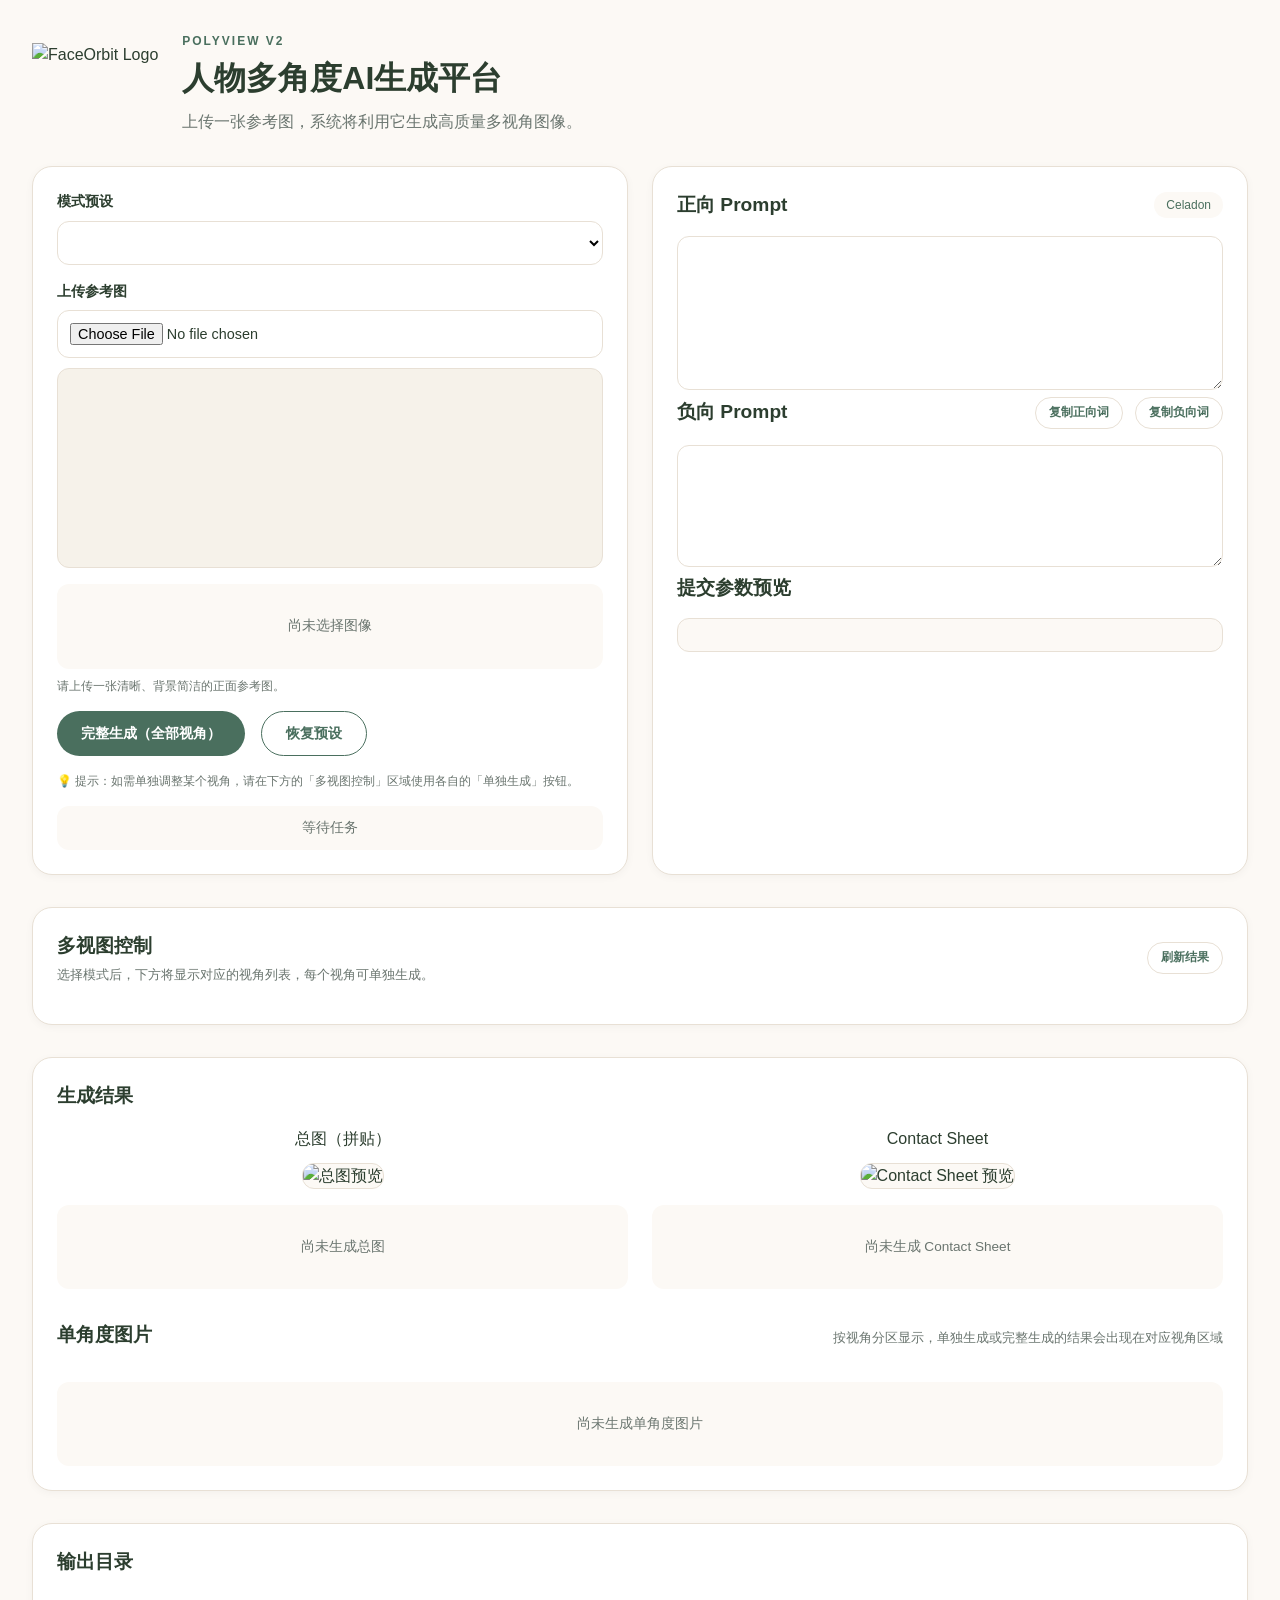
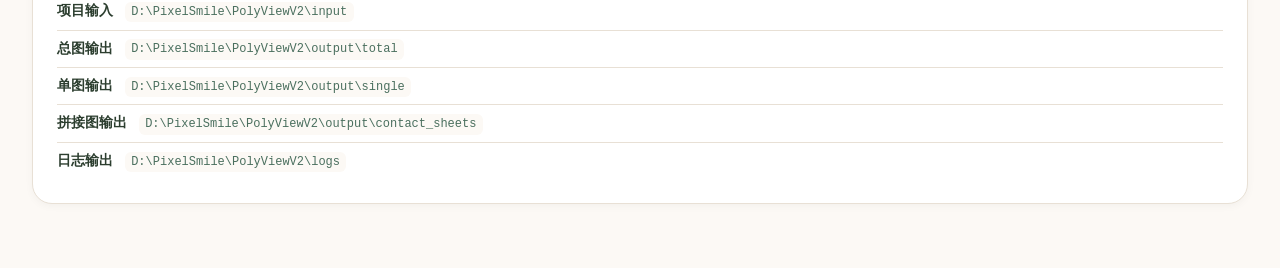
==== backup/index.html @ df78f533 "Initial commit: FaceOrbit AI形象生成工作流 v1.0 - 新增4种风格工作流：写真、二次元、立体感动漫、影视明星 - 支持6个角度生成 - 集成InstantID身份保留 " ====
<!doctype html>
<html lang="zh-CN">
<head>
  <meta charset="UTF-8">
  <meta name="viewport" content="width=device-width, initial-scale=1.0">
  <title>FaceOrbit – 人物多角度AI生成平台</title>
  <link rel="icon" type="image/x-icon" href="./PolyView_icon.ico">
  <link rel="stylesheet" href="./styles.css">
  <style>
    /* 单图上传样式 */
    .single-upload-area {
      margin-top: 16px;
    }
    .upload-preview {
      margin-top: 10px;
      min-height: 200px;
      background: #f6f2ea;
      border-radius: 12px;
      display: flex;
      align-items: center;
      justify-content: center;
      overflow: hidden;
      border: 1px solid var(--line);
    }
    .upload-preview img {
      max-width: 100%;
      max-height: 200px;
      object-fit: contain;
    }
  </style>
</head>
<body>
  <main class="shell">
    <section class="hero">
      <div class="brand">
        <img class="brand-logo" src="./FaceOrbit_logo.png" alt="FaceOrbit Logo">
        <div class="brand-copy">
          <p class="eyebrow">PolyView V2</p>
          <h1>人物多角度AI生成平台</h1>
          <p class="lede">上传一张参考图，系统将利用它生成高质量多视角图像。</p>
        </div>
      </div>
    </section>

    <section class="panel grid">
      <div class="card">
        <label for="mode">模式预设</label>
        <select id="mode"></select>

        <!-- 单图上传区 -->
        <div class="single-upload-area">
          <label for="imageUpload">上传参考图</label>
          <input type="file" id="imageUpload" accept="image/*">
          <div id="uploadPreview" class="upload-preview"></div>
          <div id="uploadEmpty" class="empty-state">尚未选择图像</div>
        </div>
        <p class="hint">请上传一张清晰、背景简洁的正面参考图。</p>

        <div class="action-row">
          <button id="generateButton" type="button">完整生成（全部视角）</button>
          <button id="resetViews" type="button" class="ghost">恢复预设</button>
        </div>
        <p class="hint" style="margin-top: 8px; color: #6a756f;">💡 提示：如需单独调整某个视角，请在下方的「多视图控制」区域使用各自的「单独生成」按钮。</p>

        <div id="statusBox" class="status-box status-idle">等待任务</div>
      </div>

      <div class="card">
        <div class="section-head">
          <h2>正向 Prompt</h2>
          <span id="modeBadge" class="badge">Celadon</span>
        </div>
        <textarea id="promptText" rows="8"></textarea>

        <div class="section-head">
          <h2>负向 Prompt</h2>
          <div>
            <button id="copyPrompt" type="button" class="mini-button">复制正向词</button>
            <button id="copyNegative" type="button" class="mini-button" style="margin-left: 8px;">复制负向词</button>
          </div>
        </div>
        <textarea id="negativePromptText" rows="6"></textarea>

        <div class="section-head">
          <h2>提交参数预览</h2>
        </div>
        <pre id="payloadPreview"></pre>
      </div>
    </section>

    <section class="panel">
      <div class="card">
        <div class="section-head">
          <div>
            <h2 id="viewControlTitle">多视图控制</h2>
            <p id="viewControlSubhead" class="subhead">选择模式后，下方将显示对应的视角列表，每个视角可单独生成。</p>
          </div>
          <button id="refreshGallery" type="button" class="mini-button">刷新结果</button>
        </div>
        <div id="viewControls" class="view-controls"></div>
      </div>
    </section>

    <section class="panel">
      <div class="card">
        <div class="section-head">
          <h2>生成结果</h2>
        </div>

        <div class="result-grid">
          <div class="result-block">
            <h3>总图（拼贴）</h3>
            <img id="totalPreview" alt="总图预览">
            <div id="totalEmpty" class="empty-state">尚未生成总图</div>
          </div>

          <div class="result-block">
            <h3>Contact Sheet</h3>
            <img id="sheetPreview" alt="Contact Sheet 预览">
            <div id="sheetEmpty" class="empty-state">尚未生成 Contact Sheet</div>
          </div>
        </div>

        <div class="section-head section-head-tight">
          <h2>单角度图片</h2>
          <p class="subhead">按视角分区显示，单独生成或完整生成的结果会出现在对应视角区域</p>
        </div>
        <div id="singleGallery" class="single-gallery"></div>
        <div id="singleEmpty" class="empty-state">尚未生成单角度图片</div>
      </div>
    </section>

    <section class="panel">
      <div class="card">
        <div class="section-head">
          <h2>输出目录</h2>
        </div>
        <ul class="paths">
          <li><strong>项目输入</strong> <code>D:\PixelSmile\PolyViewV2\input</code></li>
          <li><strong>总图输出</strong> <code>D:\PixelSmile\PolyViewV2\output\total</code></li>
          <li><strong>单图输出</strong> <code>D:\PixelSmile\PolyViewV2\output\single</code></li>
          <li><strong>拼接图输出</strong> <code>D:\PixelSmile\PolyViewV2\output\contact_sheets</code></li>
          <li><strong>日志输出</strong> <code>D:\PixelSmile\PolyViewV2\logs</code></li>
        </ul>
      </div>
    </section>
  </main>

  <script src="./app.js"></script>
</body>
</html>
---- backup/styles.css ----
/* PolyView V2 主样式表 */
:root {
  --primary: #4a6f5e;
  --primary-dark: #3a5a4c;
  --primary-light: #6b8f7e;
  --bg: #fcf9f5;
  --surface: #ffffff;
  --line: #e8e0d5;
  --text: #2c3e2f;
  --text-light: #6a756f;
  --error: #c73e3e;
  --success: #2e7d64;
  --warning: #e6a017;
}

* {
  margin: 0;
  padding: 0;
  box-sizing: border-box;
}

body {
  font-family: -apple-system, BlinkMacSystemFont, 'Segoe UI', 'PingFang SC', Roboto, 'Helvetica Neue', sans-serif;
  background: var(--bg);
  color: var(--text);
  line-height: 1.5;
}

.shell {
  max-width: 1400px;
  margin: 0 auto;
  padding: 2rem;
}

/* Hero */
.hero {
  margin-bottom: 2rem;
}

.brand {
  display: flex;
  align-items: center;
  gap: 1.5rem;
  flex-wrap: wrap;
}

.brand-logo {
  height: 80px;
  width: auto;
}

.brand-copy .eyebrow {
  font-size: 0.75rem;
  text-transform: uppercase;
  letter-spacing: 2px;
  color: var(--primary);
  font-weight: 600;
}

.brand-copy h1 {
  font-size: 2rem;
  font-weight: 600;
  margin: 0.25rem 0 0.5rem;
  color: var(--text);
}

.brand-copy .lede {
  color: var(--text-light);
  max-width: 500px;
}

/* Panel & Grid */
.panel {
  margin-bottom: 2rem;
}

.grid {
  display: grid;
  grid-template-columns: 1fr 1fr;
  gap: 1.5rem;
}

@media (max-width: 768px) {
  .grid {
    grid-template-columns: 1fr;
  }
}

/* Cards */
.card {
  background: var(--surface);
  border-radius: 20px;
  padding: 1.5rem;
  box-shadow: 0 2px 8px rgba(0,0,0,0.04);
  border: 1px solid var(--line);
}

.card label {
  display: block;
  font-weight: 600;
  margin-bottom: 0.5rem;
  font-size: 0.9rem;
  color: var(--text);
}

select, input, textarea {
  width: 100%;
  padding: 0.75rem;
  border: 1px solid var(--line);
  border-radius: 12px;
  font-size: 0.9rem;
  background: var(--surface);
  transition: all 0.2s;
}

select:focus, input:focus, textarea:focus {
  outline: none;
  border-color: var(--primary);
  box-shadow: 0 0 0 3px rgba(74,111,94,0.1);
}

textarea {
  font-family: 'SF Mono', 'Fira Code', monospace;
  resize: vertical;
}

/* Action Row */
.action-row {
  display: flex;
  gap: 1rem;
  margin: 1rem 0;
}

button {
  background: var(--primary);
  color: white;
  border: none;
  padding: 0.75rem 1.5rem;
  border-radius: 40px;
  font-weight: 600;
  font-size: 0.9rem;
  cursor: pointer;
  transition: all 0.2s;
}

button:hover {
  background: var(--primary-dark);
  transform: translateY(-1px);
}

button.ghost {
  background: transparent;
  color: var(--primary);
  border: 1px solid var(--primary);
}

button.ghost:hover {
  background: rgba(74,111,94,0.08);
  transform: none;
}

.mini-button {
  background: transparent;
  color: var(--primary);
  border: 1px solid var(--line);
  padding: 0.4rem 0.8rem;
  font-size: 0.75rem;
  border-radius: 20px;
}

.mini-button:hover {
  background: rgba(74,111,94,0.08);
  transform: none;
}

/* Section Head */
.section-head {
  display: flex;
  justify-content: space-between;
  align-items: center;
  margin-bottom: 1rem;
  flex-wrap: wrap;
  gap: 0.75rem;
}

.section-head h2 {
  font-size: 1.2rem;
  font-weight: 600;
}

.section-head-tight {
  margin-bottom: 0.75rem;
}

.subhead {
  font-size: 0.8rem;
  color: var(--text-light);
  margin-top: 0.25rem;
}

/* Badge */
.badge {
  background: var(--bg);
  padding: 0.25rem 0.75rem;
  border-radius: 40px;
  font-size: 0.75rem;
  font-weight: 500;
  color: var(--primary);
}

/* Status Box */
.status-box {
  margin-top: 1rem;
  padding: 0.75rem;
  border-radius: 12px;
  font-size: 0.85rem;
  text-align: center;
}

.status-idle {
  background: var(--bg);
  color: var(--text-light);
}

.status-loading, .status-running {
  background: rgba(230,160,23,0.12);
  color: var(--warning);
}

.status-success {
  background: rgba(46,125,100,0.12);
  color: var(--success);
}

.status-error {
  background: rgba(199,62,62,0.12);
  color: var(--error);
}

/* View Controls */
.view-controls {
  display: grid;
  grid-template-columns: repeat(auto-fill, minmax(300px, 1fr));
  gap: 1rem;
  margin-top: 0.5rem;
}

.view-card {
  background: var(--bg);
  border-radius: 16px;
  padding: 1rem;
  border: 1px solid var(--line);
}

.view-header {
  display: flex;
  justify-content: space-between;
  align-items: center;
  margin-bottom: 1rem;
}

.view-header h3 {
  font-size: 1rem;
  font-weight: 600;
}

.view-badge {
  background: var(--primary-light);
  color: white;
  padding: 0.2rem 0.6rem;
  border-radius: 20px;
  font-size: 0.7rem;
}

.view-params {
  display: flex;
  gap: 0.75rem;
  margin-bottom: 1rem;
}

.param-group {
  flex: 1;
}

.param-group label {
  font-size: 0.7rem;
  margin-bottom: 0.25rem;
  color: var(--text-light);
}

.param-group input {
  padding: 0.4rem;
  font-size: 0.85rem;
}

.single-generate {
  width: 100%;
  background: transparent;
  color: var(--primary);
  border: 1px solid var(--primary);
  padding: 0.5rem;
  font-size: 0.8rem;
}

.single-generate:hover {
  background: rgba(74,111,94,0.08);
}

/* Result Grid */
.result-grid {
  display: grid;
  grid-template-columns: 1fr 1fr;
  gap: 1.5rem;
  margin-bottom: 2rem;
}

.result-block {
  text-align: center;
}

.result-block h3 {
  font-size: 1rem;
  margin-bottom: 0.75rem;
  font-weight: 500;
}

.result-block img {
  max-width: 100%;
  border-radius: 12px;
  border: 1px solid var(--line);
  background: var(--bg);
}

/* ========== 关键：Single Gallery 网格布局 ========== */
.single-gallery {
  display: grid;
  grid-template-columns: repeat(auto-fill, minmax(260px, 1fr));
  gap: 1.25rem;
  margin-top: 1rem;
}

.single-image-card {
  background: var(--surface);
  border: 1px solid var(--line);
  border-radius: 16px;
  overflow: hidden;
  transition: all 0.2s ease;
}

.single-image-card:hover {
  transform: translateY(-4px);
  box-shadow: 0 8px 20px rgba(0,0,0,0.08);
  border-color: var(--primary-light);
}

.single-image-card img {
  width: 100%;
  height: 200px;
  object-fit: cover;
  background: var(--bg);
}

.single-image-info {
  padding: 0.75rem;
  background: var(--surface);
  border-top: 1px solid var(--line);
}

.single-image-info strong {
  display: block;
  font-size: 0.85rem;
  margin-bottom: 0.4rem;
  color: var(--text);
}

.single-image-info span {
  display: block;
  font-size: 0.7rem;
  color: var(--text-light);
}

.download-btn {
  display: block;
  text-align: center;
  padding: 0.6rem;
  background: var(--bg);
  color: var(--primary);
  text-decoration: none;
  font-size: 0.75rem;
  font-weight: 500;
  border-top: 1px solid var(--line);
  transition: all 0.2s;
}

.download-btn:hover {
  background: var(--primary);
  color: white;
}

/* Empty State */
.empty-state {
  text-align: center;
  padding: 2rem;
  color: var(--text-light);
  font-size: 0.85rem;
  background: var(--bg);
  border-radius: 12px;
  margin-top: 1rem;
}

/* Hint */
.hint {
  font-size: 0.75rem;
  color: var(--text-light);
  margin-top: 0.5rem;
}

/* Paths List */
.paths {
  list-style: none;
  padding: 0;
  margin: 0;
}

.paths li {
  padding: 0.5rem 0;
  border-bottom: 1px solid var(--line);
  font-size: 0.85rem;
}

.paths li:last-child {
  border-bottom: none;
}

.paths code {
  background: var(--bg);
  padding: 0.2rem 0.4rem;
  border-radius: 6px;
  font-size: 0.75rem;
  color: var(--primary);
  margin-left: 0.5rem;
}

/* Pre */
pre {
  background: var(--bg);
  padding: 1rem;
  border-radius: 12px;
  font-size: 0.7rem;
  overflow-x: auto;
  font-family: 'SF Mono', 'Fira Code', monospace;
  border: 1px solid var(--line);
  margin-top: 0.5rem;
}
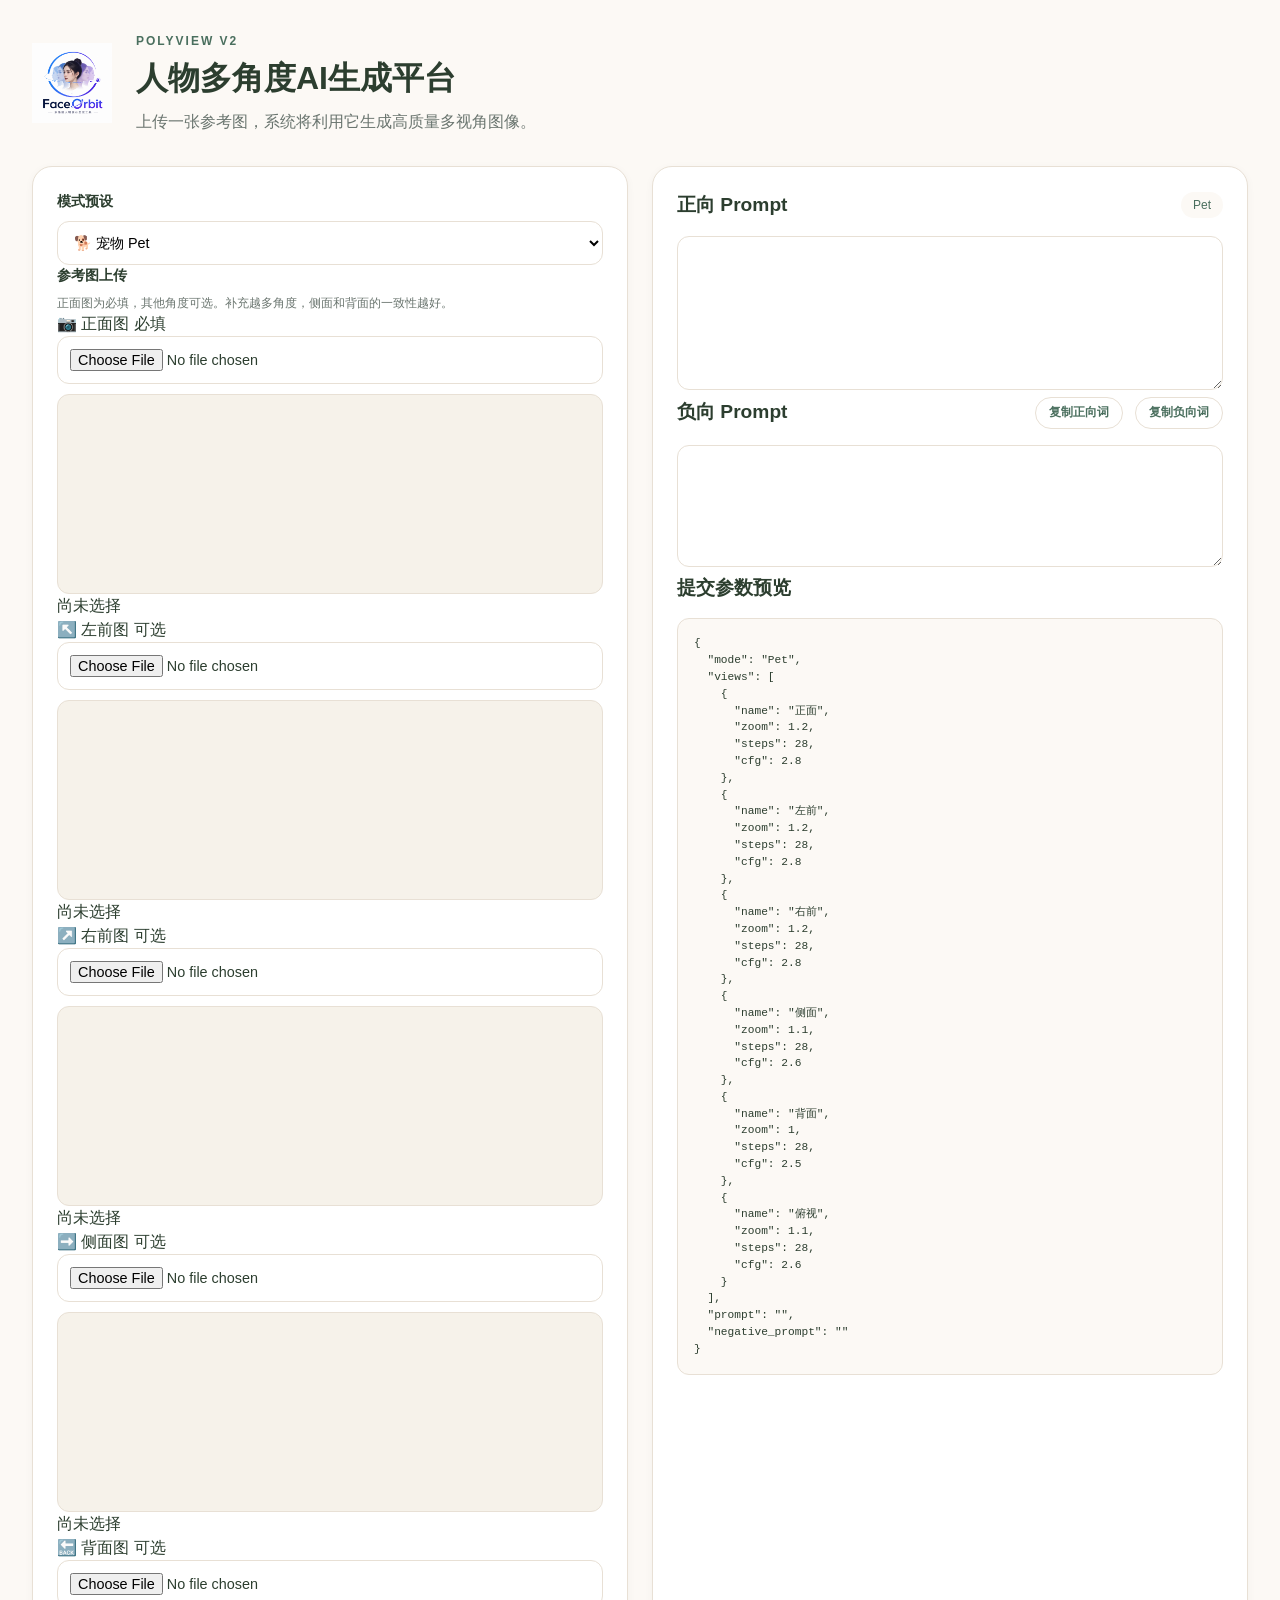
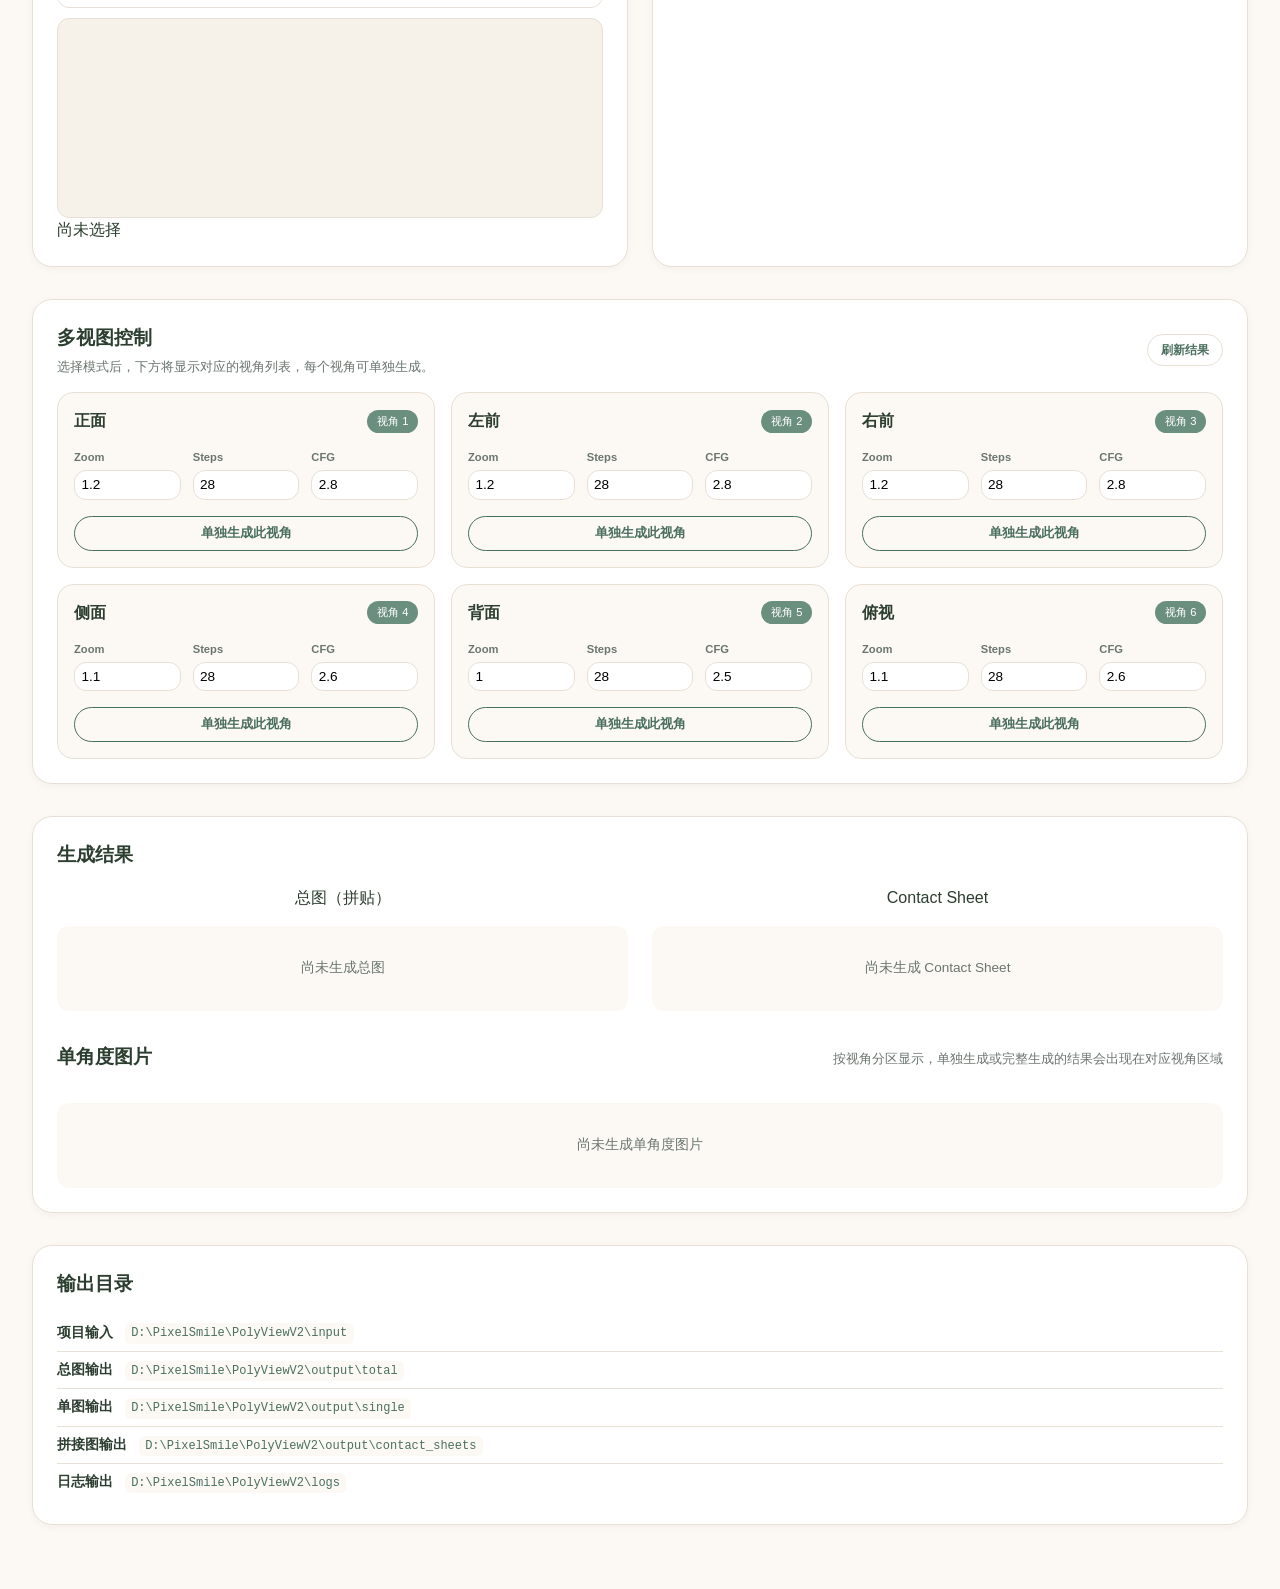
==== commit 34485f0d: "refactor: 重构项目架构，分为多角度和多画风两个模块 ✨ 架构调整 - 多角度模块：写真模式(7861) + 二次元模式(7862) - 多画风模块：真实感画风(7864) + 2.5D画风(" ====
--- a/backup/index.html
+++ b/backup/index.html
@@ -47,22 +47,63 @@
         <label for="mode">模式预设</label>
         <select id="mode"></select>
 
-        <!-- 单图上传区 -->
-        <div class="single-upload-area">
-          <label for="imageUpload">上传参考图</label>
-          <input type="file" id="imageUpload" accept="image/*">
-          <div id="uploadPreview" class="upload-preview"></div>
-          <div id="uploadEmpty" class="empty-state">尚未选择图像</div>
+        <!-- 多图上传区 -->
+        <div class="multi-upload-area">
+          <label class="section-label">参考图上传</label>
+          <p class="hint">正面图为必填，其他角度可选。补充越多角度，侧面和背面的一致性越好。</p>
+
+          <div class="upload-grid">
+            <div class="upload-slot required">
+              <div class="slot-header">
+                <span class="slot-name">📷 正面图</span>
+                <span class="required-badge">必填</span>
+              </div>
+              <input type="file" class="image-upload" data-slot="front" accept="image/*">
+              <div class="upload-preview" id="preview_front"></div>
+              <div class="upload-empty preview-placeholder">尚未选择</div>
+            </div>
+
+            <div class="upload-slot">
+              <div class="slot-header">
+                <span class="slot-name">↖️ 左前图</span>
+                <span class="optional-badge">可选</span>
+              </div>
+              <input type="file" class="image-upload" data-slot="leftfront" accept="image/*">
+              <div class="upload-preview" id="preview_leftfront"></div>
+              <div class="upload-empty preview-placeholder">尚未选择</div>
+            </div>
+
+            <div class="upload-slot">
+              <div class="slot-header">
+                <span class="slot-name">↗️ 右前图</span>
+                <span class="optional-badge">可选</span>
+              </div>
+              <input type="file" class="image-upload" data-slot="rightfront" accept="image/*">
+              <div class="upload-preview" id="preview_rightfront"></div>
+              <div class="upload-empty preview-placeholder">尚未选择</div>
+            </div>
+
+            <div class="upload-slot">
+              <div class="slot-header">
+                <span class="slot-name">➡️ 侧面图</span>
+                <span class="optional-badge">可选</span>
+              </div>
+              <input type="file" class="image-upload" data-slot="side" accept="image/*">
+              <div class="upload-preview" id="preview_side"></div>
+              <div class="upload-empty preview-placeholder">尚未选择</div>
+            </div>
+
+            <div class="upload-slot">
+              <div class="slot-header">
+                <span class="slot-name">🔙 背面图</span>
+                <span class="optional-badge">可选</span>
+              </div>
+              <input type="file" class="image-upload" data-slot="back" accept="image/*">
+              <div class="upload-preview" id="preview_back"></div>
+              <div class="upload-empty preview-placeholder">尚未选择</div>
+            </div>
+          </div>
         </div>
-        <p class="hint">请上传一张清晰、背景简洁的正面参考图。</p>
-
-        <div class="action-row">
-          <button id="generateButton" type="button">完整生成（全部视角）</button>
-          <button id="resetViews" type="button" class="ghost">恢复预设</button>
-        </div>
-        <p class="hint" style="margin-top: 8px; color: #6a756f;">💡 提示：如需单独调整某个视角，请在下方的「多视图控制」区域使用各自的「单独生成」按钮。</p>
-
-        <div id="statusBox" class="status-box status-idle">等待任务</div>
       </div>
 
       <div class="card">
